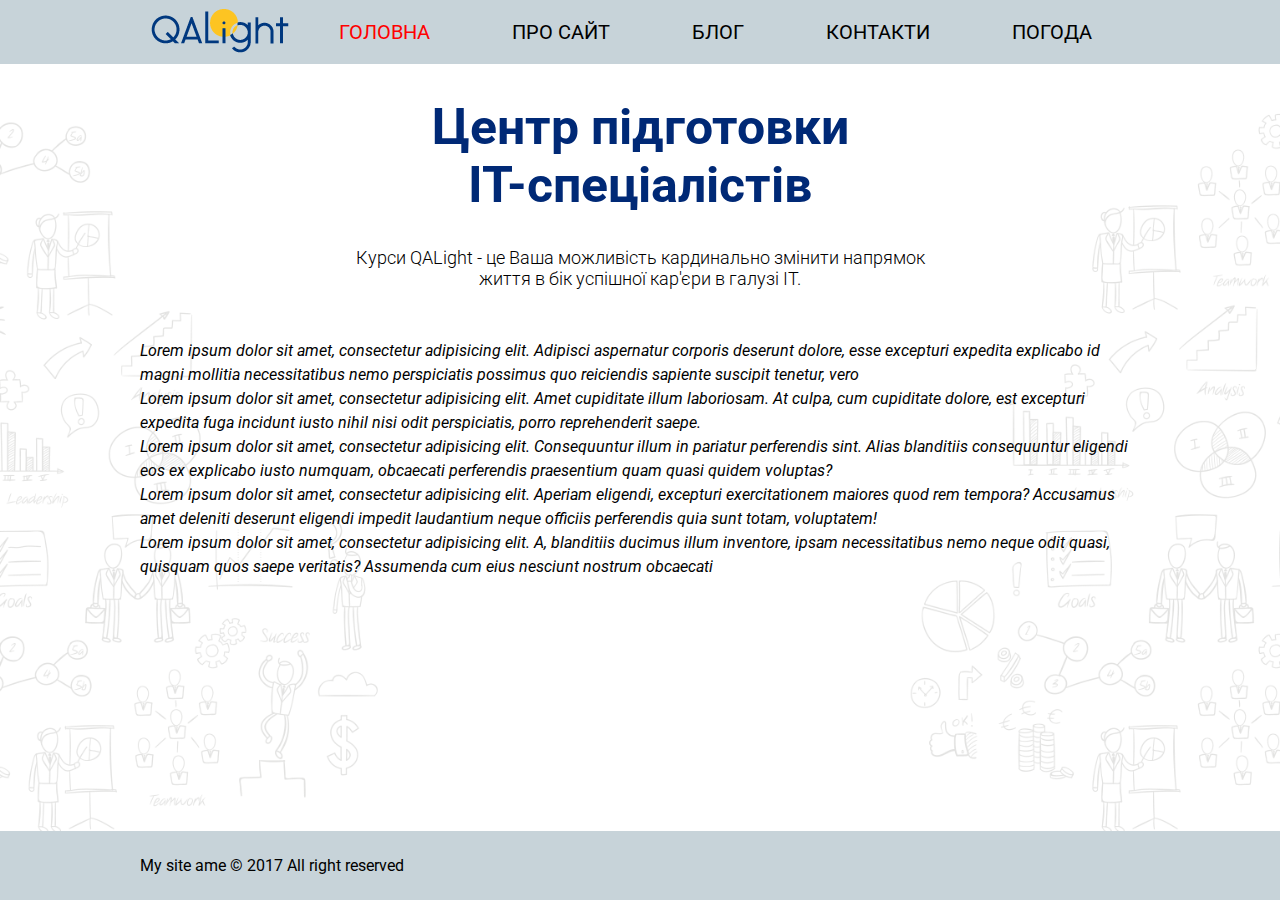
==== index.html @ 8ccfbe75 "Initial commit" ====
<!DOCTYPE html>
<html lang="en">
<head>
    <meta charset="UTF-8">
    <title>QALight</title>
    <link rel="icon" href="pics/favicon.ico">
    <link rel="stylesheet" href="css/main.css">
    <link href="https://fonts.googleapis.com/css?family=Roboto:300,400,500,700" rel="stylesheet">

</head>
<body>


    <div id="header">
        <div class="container">
            <div class="logo">
                <a href="#">
                    <img src="pics/logo.png" alt="logo">
                </a>
            </div>
            <ul>
                <li><a href="javascript:void(0)" class="active">Головна</a></li>
                <li><a href="pages/about.html">Про сайт</a></li>
                <li><a href="pages/blog.html">Блог</a></li>
                <li><a href="pages/contacts.html">Контакти</a></li>
                <li><a href="pages/weather.html">Погода</a></li>
            </ul>
        </div>
    </div>

    <div id="main">
        <div class="container main-page">

            <h1 class="text-center">
                Центр підготовки <br>IT-спеціалістів
            </h1>

            <h2 class="text-center">
                Курси QALight - це Ваша можливість кардинально змінити напрямок життя в бік успішної кар'єри в галузі IT.
            </h2>
            <div style="font-style: italic; line-height:1.5">
                <div>Lorem ipsum dolor sit amet, consectetur adipisicing elit. Adipisci aspernatur corporis deserunt dolore, esse excepturi expedita explicabo id magni mollitia necessitatibus nemo perspiciatis possimus quo reiciendis sapiente suscipit tenetur, vero</div>
                <div>Lorem ipsum dolor sit amet, consectetur adipisicing elit. Amet cupiditate illum laboriosam. At culpa, cum cupiditate dolore, est excepturi expedita fuga incidunt iusto nihil nisi odit perspiciatis, porro reprehenderit saepe.</div>
                <div>Lorem ipsum dolor sit amet, consectetur adipisicing elit. Consequuntur illum in pariatur perferendis sint. Alias blanditiis consequuntur eligendi eos ex explicabo iusto numquam, obcaecati perferendis praesentium quam quasi quidem voluptas?</div>
                <div>Lorem ipsum dolor sit amet, consectetur adipisicing elit. Aperiam eligendi, excepturi exercitationem maiores quod rem tempora? Accusamus amet deleniti deserunt eligendi impedit laudantium neque officiis perferendis quia sunt totam, voluptatem!</div>
                <div>Lorem ipsum dolor sit amet, consectetur adipisicing elit. A, blanditiis ducimus illum inventore, ipsam necessitatibus nemo neque odit quasi, quisquam quos saepe veritatis? Assumenda cum eius nesciunt nostrum obcaecati <quod class=""></quod></div>
            </div>
        </div>

    </div>

    <div id="footer">
        <div class="container">
            <span>My site <n></n>ame © 2017 All right reserved</span>
        </div>
    </div>

</body>
</html>
---- css/main.css ----
body, html{
    height: 100%;
}

body{
    margin: 0;
    font-family: 'Roboto', sans-serif;
    display: flex;
    flex-direction: column;
}

.container{
    max-width: 1000px;
    margin: 0 auto;
    display:block;
}


#header, #footer{
    background-color: rgba(12, 65, 90, 0.23);
}

#header ul{
    list-style-type: none;
    padding: 0;
    margin: 0;
    text-align: center;
    display: inline-block;
}

#header li{
    display: inline-block;
    margin: 20px 24px;
}

#header li > a{
    font-size: 20px;
    padding: 6px 15px;
    text-decoration: none;
    text-transform: uppercase;
    color: #000;
}

#header li > a.active{
    color: red;
}

#header li > a:hover{
    color: #fff;
}

#header li > a.active:hover{
    color: red;
    cursor: default;
}

#header .logo{
    display: inline-block;
    float: left;
    margin: 5px;
}

#main{
    flex: 1 0 auto;
    background: url('../pics/main-bg.png') no-repeat center center;
    background-size: cover;
    padding-bottom: 50px;
}

.main-page h1{
    color:#002976;
    font-size: 50px;
}

.main-page h2{
    font-weight:300;
    font-size:18px;
    max-width:600px;
    margin:0 auto 50px;
}

.text-center{
    text-align:center;
}

.container.main-page{
    max-width: 1000px;
}

#footer{
    padding: 25px 0;
}

.about-text{
    margin-top: 30px;
}

.about-text img{
    margin: auto 25px 25px auto;
    float:left;
}

.news-item{
    background-color: #fff;
    box-shadow: 1px 3px 5px 2px #ccc;
    padding: 20px;
    margin:20px 0;
    border-radius: 3px;
}

.news-item h2{
    margin-top: 0;
}

div.tab-frame input{ display:none;}
div.tab-frame label{ display:block; float:left;padding:5px 10px; cursor:pointer}
div.tab-frame input:checked + label{ background:black; color:white; cursor:default}
div.tab-frame div.tab{ display:none; padding:5px 10px;clear:left}

div.tab-frame input:nth-of-type(1):checked ~ .tab:nth-of-type(1),
div.tab-frame input:nth-of-type(2):checked ~ .tab:nth-of-type(2),
div.tab-frame input:nth-of-type(3):checked ~ .tab:nth-of-type(3){ display:block;}



div.tab-frame{
    box-shadow: 1px 3px 5px 2px #ccc;
    background-color: #fff;
}
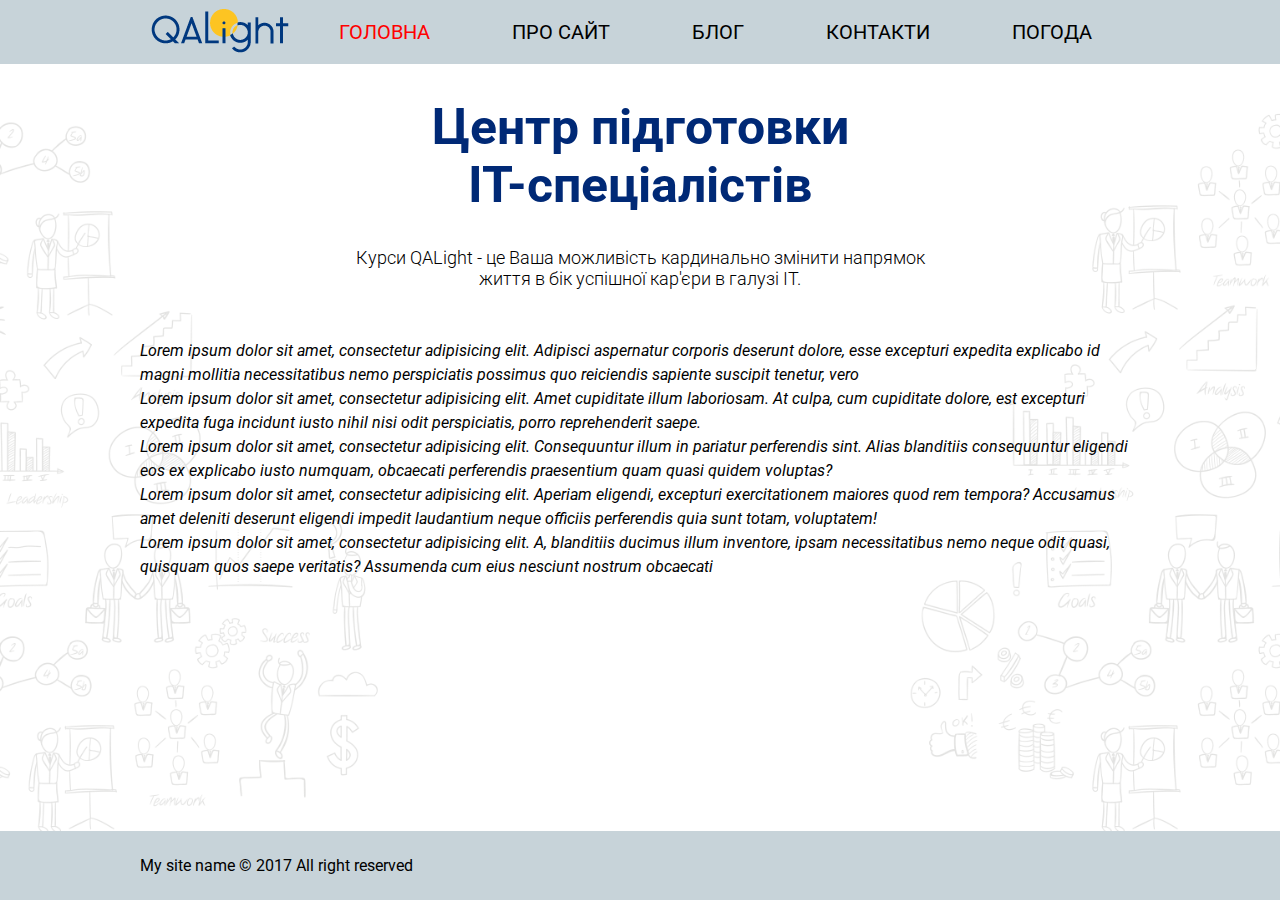
==== commit 0c94dcb2: "errors fixed" ====
--- a/index.html
+++ b/index.html
@@ -1,5 +1,5 @@
 <!DOCTYPE html>
-<html lang="en">
+<html lang="zxx">
 <head>
     <meta charset="UTF-8">
     <title>QALight</title>
@@ -43,7 +43,7 @@
                 <div>Lorem ipsum dolor sit amet, consectetur adipisicing elit. Amet cupiditate illum laboriosam. At culpa, cum cupiditate dolore, est excepturi expedita fuga incidunt iusto nihil nisi odit perspiciatis, porro reprehenderit saepe.</div>
                 <div>Lorem ipsum dolor sit amet, consectetur adipisicing elit. Consequuntur illum in pariatur perferendis sint. Alias blanditiis consequuntur eligendi eos ex explicabo iusto numquam, obcaecati perferendis praesentium quam quasi quidem voluptas?</div>
                 <div>Lorem ipsum dolor sit amet, consectetur adipisicing elit. Aperiam eligendi, excepturi exercitationem maiores quod rem tempora? Accusamus amet deleniti deserunt eligendi impedit laudantium neque officiis perferendis quia sunt totam, voluptatem!</div>
-                <div>Lorem ipsum dolor sit amet, consectetur adipisicing elit. A, blanditiis ducimus illum inventore, ipsam necessitatibus nemo neque odit quasi, quisquam quos saepe veritatis? Assumenda cum eius nesciunt nostrum obcaecati <quod class=""></quod></div>
+                <div>Lorem ipsum dolor sit amet, consectetur adipisicing elit. A, blanditiis ducimus illum inventore, ipsam necessitatibus nemo neque odit quasi, quisquam quos saepe veritatis? Assumenda cum eius nesciunt nostrum obcaecati</div>
             </div>
         </div>
 
@@ -51,7 +51,7 @@
 
     <div id="footer">
         <div class="container">
-            <span>My site <n></n>ame © 2017 All right reserved</span>
+            <span>My site name © 2017 All right reserved</span>
         </div>
     </div>
 
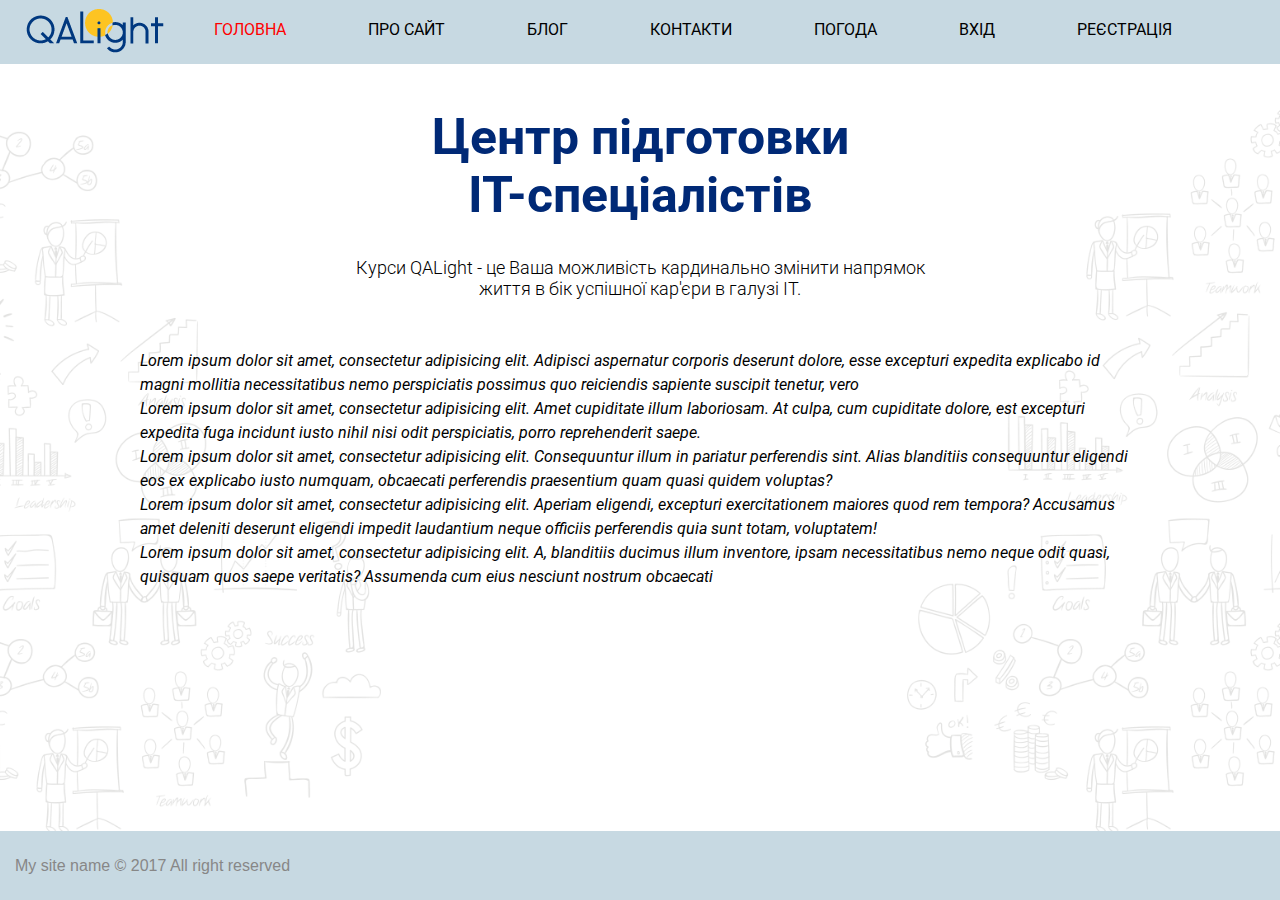
==== commit 1a1a80f3: "index page edited" ====
--- a/index.html
+++ b/index.html
@@ -24,6 +24,8 @@
                 <li><a href="pages/blog.html">Блог</a></li>
                 <li><a href="pages/contacts.html">Контакти</a></li>
                 <li><a href="pages/weather.html">Погода</a></li>
+                <li><a href="pages/login.html">Вхід</a></li>
+                <li><a href="pages/register.html">Реєстрація</a></li>
             </ul>
         </div>
     </div>
--- a/css/main.css
+++ b/css/main.css
@@ -9,15 +9,23 @@
     flex-direction: column;
 }
 
+
+
 .container{
-    max-width: 1000px;
+    max-width: 1250px;
     margin: 0 auto;
     display:block;
 }
 
 
 #header, #footer{
-    background-color: rgba(12, 65, 90, 0.23);
+    background-color: #c7d9e2;
+}
+
+
+#header{
+    position: fixed;
+    width: 100%;
 }
 
 #header ul{
@@ -34,7 +42,7 @@
 }
 
 #header li > a{
-    font-size: 20px;
+    font-size: 16px;
     padding: 6px 15px;
     text-decoration: none;
     text-transform: uppercase;
@@ -61,6 +69,7 @@
 }
 
 #main{
+    margin-top: 74px;
     flex: 1 0 auto;
     background: url('../pics/main-bg.png') no-repeat center center;
     background-size: cover;
@@ -115,7 +124,7 @@
 div.tab-frame input{ display:none;}
 div.tab-frame label{ display:block; float:left;padding:5px 10px; cursor:pointer}
 div.tab-frame input:checked + label{ background:black; color:white; cursor:default}
-div.tab-frame div.tab{ display:none; padding:5px 10px;clear:left}
+div.tab-frame div.tab{ display:none; padding:20px 20px;clear:left; width: 650px; height: 230px;}
 
 div.tab-frame input:nth-of-type(1):checked ~ .tab:nth-of-type(1),
 div.tab-frame input:nth-of-type(2):checked ~ .tab:nth-of-type(2),
@@ -126,4 +135,178 @@
 div.tab-frame{
     box-shadow: 1px 3px 5px 2px #ccc;
     background-color: #fff;
-}+}
+
+.tab div, span{
+    font-family:arial,sans-serif !important;
+    color:#878787;
+    font-weight: lighter;
+}
+
+.tab img{
+    width: 100px;
+    height:auto;
+}
+
+.main-info{
+    display:inline-block;
+}
+
+.placement{
+    margin-top: 8px;
+    font-size: 35px;
+    font-weight: lighter;
+    color: #878787;
+    font-family: arial, sans-serif;
+}
+
+.temperature{
+    color:black;
+    font-weight: normal;
+    font-size: 60px;
+    vertical-align: 50%;
+}
+
+.celsium {
+    color: black;
+    font-weight: normal;
+    font-size: 18px;
+    vertical-align: 300%;
+}
+
+.weather-more-info {
+    margin-top: 5px;
+    float: right;
+    font-size: 20px;
+    display: inline-block;
+}
+
+.reply-textarea{
+    min-width: 800px;
+    min-height: 200px;
+    resize: none;
+}
+
+.styled-button{
+    font-size: 15px;
+    width: 120px;
+    height: 40px;
+    background-color: white;
+    color: black;
+    border: 2px solid blue;
+    -webkit-transition-duration: 0.4s;
+    transition-duration: 0.4s;
+}
+
+.styled-button:hover{
+    background-color: blue;
+    color: white;
+}
+
+.login-form{
+    text-align: left;
+    display: inline-block;
+    padding: 130px 300px;
+    width: 250px;
+    text-align: center;
+}
+
+.login-form label, input{
+    margin: 2px 0;
+}
+
+.login-form label{
+    float: left;
+}
+
+.login-form input{
+    float: right;
+}
+
+.login-form button{
+    margin: 10px 10px;
+}
+
+.cover-for-login{
+    text-align: center;
+}
+
+.register-form input, select{
+    padding: 8px 1px;
+    margin: 5px 0;
+}
+
+select{
+    border: none;
+    border-radius: 4px;
+    background-color: #e6e6e6;
+    padding: 9px 16px;
+    margin: 3px 0;
+}
+
+.register-button{
+
+    float: right;
+    font-size: 15px;
+    width: 120px;
+    height: 40px;
+    background-color: white;
+    color: black;
+    border: 2px solid grey;
+    -webkit-transition-duration: 0.4s;
+    transition-duration: 0.4s;
+}
+
+.register-button:hover{
+    background-color: grey;
+    color: white;
+}
+
+.login-button{
+    font-size: 15px;
+    width: 100px;
+    height: 30px;
+    background-color: white;
+    color: black;
+    border: 2px solid grey;
+    -webkit-transition-duration: 0.4s;
+    transition-duration: 0.4s;
+}
+
+.login-button:hover{
+    background-color: grey;
+    color: white;
+}
+
+.register-form{
+    width: 500px;
+}
+
+.register-form label{
+    float: left;
+}
+
+.register-button input, select{
+    /*float: right;*/
+}
+
+.labels{
+    display: inline-block;
+    float: left;
+}
+
+.labels label{
+    margin: 12px 5px;
+}
+
+.inputs{
+    float: right;
+    width: 75%;
+}
+.inputs input{
+    width: 100%;
+}
+
+.select-country, .select-gender{
+    width: 100%;
+}
